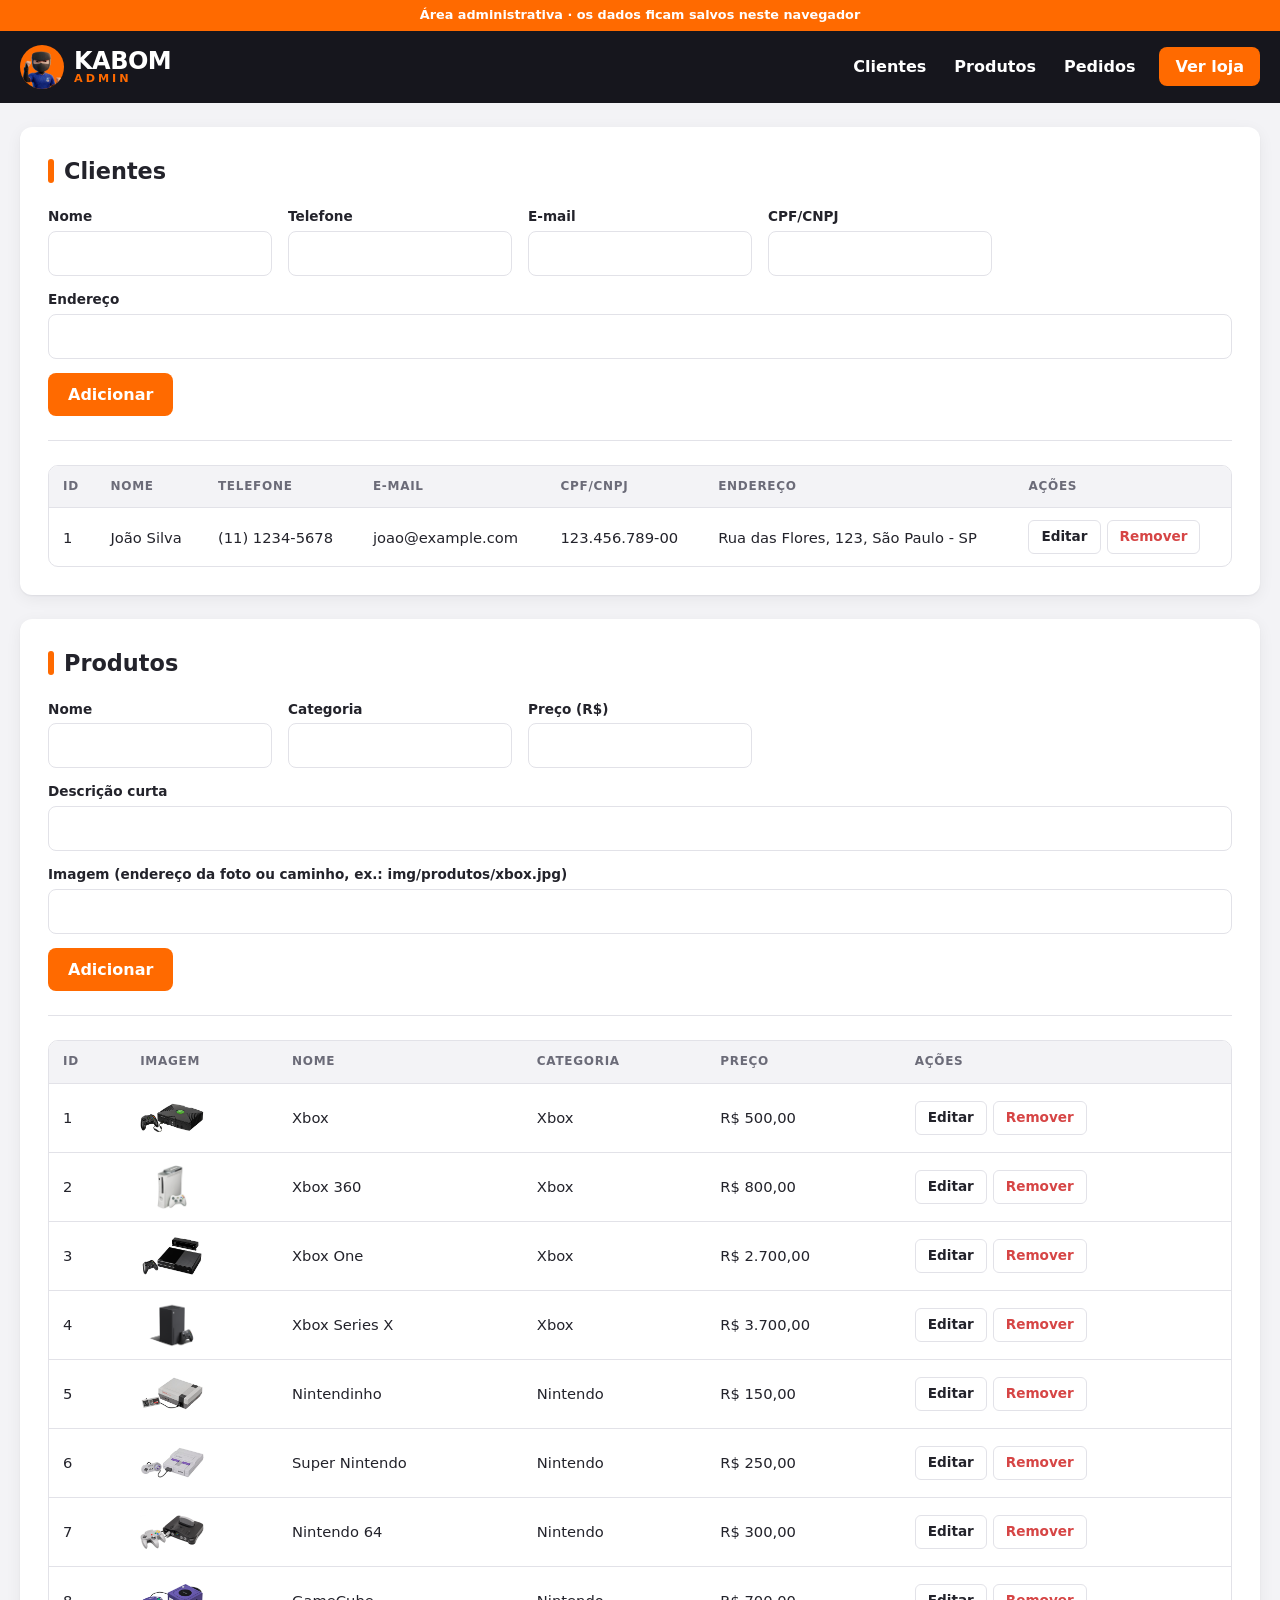
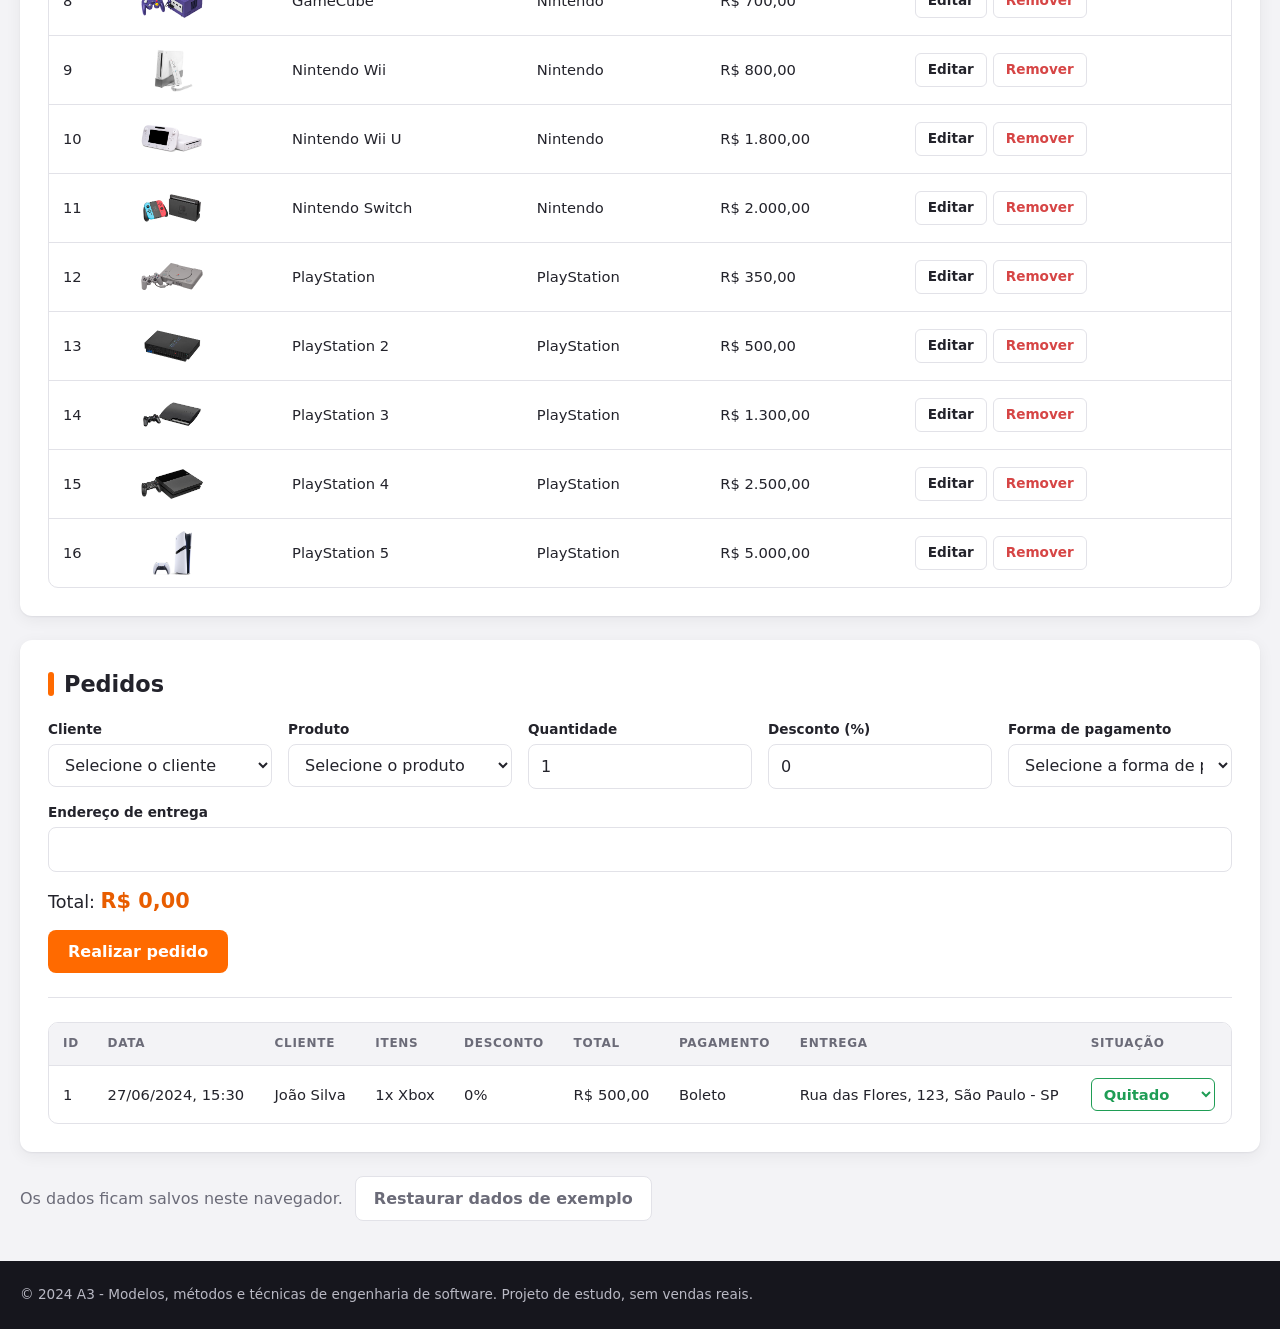
==== admin.html @ e1ee1d41 "Transforma o projeto em loja de videogames com área administrativa Vitrine, carrinho e finalização d" ====
<!DOCTYPE html>
<html lang="pt-BR">
<head>
    <meta charset="UTF-8">
    <meta name="viewport" content="width=device-width, initial-scale=1">
    <title>Kabom | Área administrativa</title>
    <link rel="icon" href="img/logo.png">
    <link rel="stylesheet" href="css/loja.css">
    <link rel="stylesheet" href="css/admin.css">
    <script src="js/dados-exemplo.js" defer></script>
    <script src="js/util.js" defer></script>
    <script src="js/dados.js" defer></script>
    <script src="js/admin.js" defer></script>
</head>
<body>
<header class="topo">
    <p class="faixa">Área administrativa &middot; os dados ficam salvos neste navegador</p>
    <div class="conteudo topo-admin">
        <a class="marca" href="index.html" title="Voltar à loja">
            <span class="marca-icone"><img src="img/logo.png" alt=""></span>
            <span class="marca-nome">KABOM<small>admin</small></span>
        </a>
        <nav class="menu-admin" aria-label="Seções">
            <a href="#clientes">Clientes</a>
            <a href="#produtos">Produtos</a>
            <a href="#pedidos">Pedidos</a>
            <a class="botao" href="index.html">Ver loja</a>
        </nav>
    </div>
</header>

<main class="conteudo admin">
    <section class="painel" id="clientes">
        <h2>Clientes</h2>
        <form id="form-cliente" class="formulario">
            <input type="hidden" name="id">
            <div class="campo">
                <label for="cliente-nome">Nome</label>
                <input id="cliente-nome" name="nome" required maxlength="100">
            </div>
            <div class="campo">
                <label for="cliente-telefone">Telefone</label>
                <input id="cliente-telefone" name="telefone" type="tel" required maxlength="20">
            </div>
            <div class="campo">
                <label for="cliente-email">E-mail</label>
                <input id="cliente-email" name="email" type="email" required maxlength="100">
            </div>
            <div class="campo">
                <label for="cliente-documento">CPF/CNPJ</label>
                <input id="cliente-documento" name="documento" required maxlength="18">
            </div>
            <div class="campo campo-largo">
                <label for="cliente-endereco">Endereço</label>
                <input id="cliente-endereco" name="endereco" required maxlength="150">
            </div>
            <div class="acoes-formulario">
                <button type="submit" class="botao">Adicionar</button>
                <button type="button" class="botao-secundario" data-acao="cancelar" hidden>Cancelar edição</button>
            </div>
        </form>
        <div class="tabela-rolavel">
            <table>
                <thead>
                <tr>
                    <th>ID</th>
                    <th>Nome</th>
                    <th>Telefone</th>
                    <th>E-mail</th>
                    <th>CPF/CNPJ</th>
                    <th>Endereço</th>
                    <th>Ações</th>
                </tr>
                </thead>
                <tbody id="lista-clientes"></tbody>
            </table>
        </div>
    </section>

    <section class="painel" id="produtos">
        <h2>Produtos</h2>
        <form id="form-produto" class="formulario">
            <input type="hidden" name="id">
            <div class="campo">
                <label for="produto-nome">Nome</label>
                <input id="produto-nome" name="nome" required maxlength="100">
            </div>
            <div class="campo">
                <label for="produto-categoria">Categoria</label>
                <input id="produto-categoria" name="categoria" list="categorias-sugeridas" required maxlength="50">
                <datalist id="categorias-sugeridas">
                    <option value="PlayStation"></option>
                    <option value="Xbox"></option>
                    <option value="Nintendo"></option>
                </datalist>
            </div>
            <div class="campo">
                <label for="produto-preco">Preço (R$)</label>
                <input id="produto-preco" name="preco" type="number" min="0" step="0.01" required>
            </div>
            <div class="campo campo-largo">
                <label for="produto-descricao">Descrição curta</label>
                <input id="produto-descricao" name="descricao" maxlength="80">
            </div>
            <div class="campo campo-largo">
                <label for="produto-imagem">Imagem (endereço da foto ou caminho, ex.: img/produtos/xbox.jpg)</label>
                <input id="produto-imagem" name="imagem" required maxlength="300">
            </div>
            <div class="acoes-formulario">
                <button type="submit" class="botao">Adicionar</button>
                <button type="button" class="botao-secundario" data-acao="cancelar" hidden>Cancelar edição</button>
            </div>
        </form>
        <div class="tabela-rolavel">
            <table>
                <thead>
                <tr>
                    <th>ID</th>
                    <th>Imagem</th>
                    <th>Nome</th>
                    <th>Categoria</th>
                    <th>Preço</th>
                    <th>Ações</th>
                </tr>
                </thead>
                <tbody id="lista-produtos"></tbody>
            </table>
        </div>
    </section>

    <section class="painel" id="pedidos">
        <h2>Pedidos</h2>
        <form id="form-pedido" class="formulario">
            <div class="campo">
                <label for="pedido-cliente">Cliente</label>
                <select id="pedido-cliente" name="clienteId" required></select>
            </div>
            <div class="campo">
                <label for="pedido-produto">Produto</label>
                <select id="pedido-produto" name="produtoId" required></select>
            </div>
            <div class="campo">
                <label for="pedido-quantidade">Quantidade</label>
                <input id="pedido-quantidade" name="quantidade" type="number" min="1" value="1" required>
            </div>
            <div class="campo">
                <label for="pedido-desconto">Desconto (%)</label>
                <input id="pedido-desconto" name="desconto" type="number" min="0" max="100" value="0" required>
            </div>
            <div class="campo">
                <label for="pedido-pagamento">Forma de pagamento</label>
                <select id="pedido-pagamento" name="formaPagamento" required></select>
            </div>
            <div class="campo" id="campo-parcelas" hidden>
                <label for="pedido-parcelas">Parcelas</label>
                <input id="pedido-parcelas" name="parcelas" type="number" min="1" max="10" value="1">
            </div>
            <div class="campo campo-largo">
                <label for="pedido-endereco">Endereço de entrega</label>
                <input id="pedido-endereco" name="endereco" required maxlength="150">
            </div>
            <p class="campo-largo total-previsto">Total: <strong id="pedido-total">R$ 0,00</strong></p>
            <div class="acoes-formulario">
                <button type="submit" class="botao">Realizar pedido</button>
            </div>
        </form>
        <div class="tabela-rolavel">
            <table>
                <thead>
                <tr>
                    <th>ID</th>
                    <th>Data</th>
                    <th>Cliente</th>
                    <th>Itens</th>
                    <th>Desconto</th>
                    <th>Total</th>
                    <th>Pagamento</th>
                    <th>Entrega</th>
                    <th>Situação</th>
                </tr>
                </thead>
                <tbody id="lista-pedidos"></tbody>
            </table>
        </div>
    </section>

    <p class="restaurar">
        Os dados ficam salvos neste navegador.
        <button type="button" class="botao-secundario" id="restaurar-exemplo">Restaurar dados de exemplo</button>
    </p>
</main>

<footer class="rodape">
    <div class="conteudo">
        <p>&copy; 2024 A3 - Modelos, métodos e técnicas de engenharia de software. Projeto de estudo, sem vendas reais.</p>
    </div>
</footer>
</body>
</html>
---- css/loja.css ----
/* Loja Kabom: mobile first (regras base para celular; telas maiores nos @media no fim de cada bloco). */

/* ---------- Base ---------- */

:root {
    --fundo: #f3f3f6;
    --superficie: #fff;
    --tinta: #16161d;
    --tinta-2: #24242e;
    --texto: #23232b;
    --texto-suave: #6b6b78;
    --borda: #e2e2e8;
    --laranja: #ff6a00;
    --laranja-forte: #e85d00;
    --laranja-claro: #fff1e6;
    --verde: #1f9d55;
    --perigo: #d64545;
    --raio: 12px;
    --sombra: 0 1px 2px rgba(20, 20, 30, 0.06), 0 4px 16px rgba(20, 20, 30, 0.06);
    --largura: 1240px;
}

*,
*::before,
*::after {
    box-sizing: border-box;
}

* {
    margin: 0;
}

html {
    scroll-behavior: smooth;
    scroll-padding-top: 16px;
}

body {
    font-family: system-ui, -apple-system, 'Segoe UI', Roboto, sans-serif;
    background: var(--fundo);
    color: var(--texto);
    line-height: 1.45;
}

img,
svg {
    display: block;
    max-width: 100%;
}

button,
input,
select {
    font: inherit;
    color: inherit;
}

button {
    cursor: pointer;
}

a {
    color: var(--laranja-forte);
}

[hidden] {
    display: none !important;
}

:focus-visible {
    outline: 3px solid var(--laranja);
    outline-offset: 2px;
}

.conteudo {
    width: min(100% - 32px, var(--largura));
    margin-inline: auto;
}

.so-leitor {
    position: absolute;
    width: 1px;
    height: 1px;
    overflow: hidden;
    clip-path: inset(50%);
    white-space: nowrap;
}

.pular {
    position: absolute;
    left: 16px;
    top: -60px;
    z-index: 100;
    padding: 8px 16px;
    border-radius: 8px;
    background: var(--laranja);
    color: #fff;
}

.pular:focus {
    top: 16px;
}

/* ---------- Botões ---------- */

.botao {
    display: inline-flex;
    align-items: center;
    justify-content: center;
    gap: 8px;
    padding: 10px 20px;
    border: 0;
    border-radius: 8px;
    background: var(--laranja);
    color: #fff;
    font-weight: 700;
    text-decoration: none;
    transition: background-color 0.2s, transform 0.1s;
}

.botao:hover {
    background: var(--laranja-forte);
}

.botao:active {
    transform: scale(0.98);
}

.botao-grande {
    width: 100%;
    padding: 14px 20px;
    font-size: 1.05rem;
}

.botao-texto {
    width: 100%;
    padding: 10px;
    border: 0;
    background: none;
    color: var(--texto-suave);
    text-decoration: underline;
}

/* ---------- Topo ---------- */

.topo {
    background: var(--tinta);
    color: #fff;
}

.faixa {
    padding: 6px 16px;
    background: var(--laranja);
    font-size: 0.8rem;
    font-weight: 600;
    text-align: center;
}

.topo-principal {
    display: grid;
    grid-template-columns: auto 1fr;
    grid-template-areas:
        'marca atalhos'
        'busca busca';
    align-items: center;
    gap: 12px;
    padding-block: 12px;
}

.marca {
    grid-area: marca;
    display: flex;
    align-items: center;
    gap: 10px;
    color: #fff;
    text-decoration: none;
}

.marca-icone {
    display: grid;
    place-items: center;
    width: 44px;
    height: 44px;
    overflow: hidden;
    border-radius: 50%;
    background: var(--laranja);
}

.marca-icone img {
    width: 40px;
    margin-top: 6px;
}

.marca-nome {
    display: flex;
    flex-direction: column;
    font-size: 1.5rem;
    font-weight: 800;
    letter-spacing: -0.5px;
    line-height: 1;
}

.marca-nome small {
    color: var(--laranja);
    font-size: 0.7rem;
    font-weight: 700;
    letter-spacing: 3px;
    text-transform: uppercase;
}

.busca {
    grid-area: busca;
    display: flex;
    overflow: hidden;
    border-radius: 8px;
    background: #fff;
}

.busca input {
    flex: 1;
    min-width: 0;
    padding: 11px 14px;
    border: 0;
    color: var(--texto);
}

.busca input:focus {
    outline: none;
}

.busca:focus-within {
    box-shadow: 0 0 0 3px var(--laranja);
}

.busca button {
    display: grid;
    place-items: center;
    width: 48px;
    border: 0;
    background: var(--laranja);
}

.busca svg,
.atalho svg {
    width: 22px;
    height: 22px;
    fill: none;
    stroke: currentColor;
    stroke-width: 2;
    stroke-linecap: round;
    stroke-linejoin: round;
}

.busca svg {
    color: #fff;
}

.atalhos {
    grid-area: atalhos;
    display: flex;
    justify-content: flex-end;
    gap: 4px;
}

.atalho {
    position: relative;
    display: flex;
    align-items: center;
    gap: 8px;
    padding: 8px 10px;
    border: 0;
    border-radius: 8px;
    background: none;
    color: #fff;
    font-size: 0.9rem;
    text-decoration: none;
}

.atalho:hover {
    background: var(--tinta-2);
}

.atalho span:not(.contador) {
    display: none;
}

.contador {
    position: absolute;
    top: 0;
    right: 0;
    min-width: 20px;
    padding: 1px 5px;
    border-radius: 10px;
    background: var(--laranja);
    font-size: 0.75rem;
    font-weight: 700;
    text-align: center;
}

.contador.vazio {
    background: #55555f;
}

.categorias {
    background: var(--tinta-2);
}

.categorias .conteudo {
    display: flex;
    gap: 8px;
    padding-block: 10px;
    overflow-x: auto;
    scrollbar-width: none;
}

.chip {
    flex: none;
    padding: 6px 16px;
    border: 1px solid #44444f;
    border-radius: 999px;
    background: none;
    color: #fff;
    font-size: 0.9rem;
}

.chip:hover {
    border-color: var(--laranja);
}

.chip[aria-pressed='true'] {
    border-color: var(--laranja);
    background: var(--laranja);
    font-weight: 700;
}

@media (min-width: 760px) {
    .topo-principal {
        grid-template-columns: auto 1fr auto;
        grid-template-areas: 'marca busca atalhos';
        gap: 24px;
        padding-block: 16px;
    }

    .busca {
        max-width: 620px;
        justify-self: center;
        width: 100%;
    }

    .atalho span:not(.contador) {
        display: inline;
    }

    .contador {
        position: static;
    }
}

/* ---------- Banner e vantagens ---------- */

.banner {
    position: relative;
    display: flex;
    align-items: center;
    overflow: hidden;
    margin-top: 16px;
    padding: 28px 20px;
    border-radius: var(--raio);
    background:
        radial-gradient(circle at 85% 30%, rgba(255, 106, 0, 0.45), transparent 55%),
        linear-gradient(120deg, var(--tinta) 30%, #3a1a05);
    color: #fff;
}

.banner-texto {
    position: relative;
    z-index: 1;
    max-width: 520px;
}

.selo {
    display: inline-block;
    margin-bottom: 10px;
    padding: 3px 10px;
    border-radius: 4px;
    background: var(--laranja);
    font-size: 0.75rem;
    font-weight: 800;
    letter-spacing: 1px;
    text-transform: uppercase;
}

.banner h1 {
    font-size: clamp(1.6rem, 6vw, 2.8rem);
    line-height: 1.1;
}

.banner p:not(.selo) {
    margin: 10px 0 18px;
    color: #d8d8e0;
}

.banner-ninja {
    position: absolute;
    right: -40px;
    bottom: -20px;
    width: 180px;
    opacity: 0.25;
    filter: drop-shadow(0 0 30px rgba(255, 106, 0, 0.6));
}

.vantagens {
    display: grid;
    gap: 8px;
    margin-top: 12px;
    padding: 0;
    list-style: none;
}

.vantagens li {
    display: flex;
    flex-direction: column;
    padding: 12px 16px;
    border-left: 4px solid var(--laranja);
    border-radius: 8px;
    background: var(--superficie);
    box-shadow: var(--sombra);
}

.vantagens span {
    color: var(--texto-suave);
    font-size: 0.85rem;
}

@media (min-width: 640px) {
    .vantagens {
        grid-template-columns: repeat(3, 1fr);
        gap: 16px;
    }
}

@media (min-width: 760px) {
    .banner {
        min-height: 260px;
        padding: 40px 48px;
    }

    .banner-ninja {
        right: 40px;
        bottom: -40px;
        width: 300px;
        opacity: 1;
    }
}

/* ---------- Vitrine ---------- */

.vitrine {
    margin-block: 28px 40px;
}

.barra-vitrine {
    display: flex;
    flex-wrap: wrap;
    align-items: flex-end;
    justify-content: space-between;
    gap: 12px;
    margin-bottom: 16px;
}

.barra-vitrine h2 {
    font-size: 1.4rem;
}

.resultado {
    color: var(--texto-suave);
    font-size: 0.9rem;
}

.ordenar {
    display: flex;
    align-items: center;
    gap: 8px;
    color: var(--texto-suave);
    font-size: 0.9rem;
}

.ordenar select {
    padding: 8px 10px;
    border: 1px solid var(--borda);
    border-radius: 8px;
    background: var(--superficie);
    color: var(--texto);
}

.grade-produtos {
    display: grid;
    grid-template-columns: repeat(2, minmax(0, 1fr));
    gap: 10px;
    padding: 0;
    list-style: none;
}

.cartao-produto {
    display: flex;
    flex-direction: column;
    padding: 12px;
    border: 1px solid transparent;
    border-radius: var(--raio);
    background: var(--superficie);
    box-shadow: var(--sombra);
    transition: border-color 0.2s, transform 0.2s;
}

.cartao-produto:hover {
    border-color: var(--laranja);
    transform: translateY(-2px);
}

.cartao-foto {
    margin-bottom: 10px;
}

/* Todas as fotos ocupam a mesma caixa 4:3, seja a imagem deitada ou em pé. */
.foto-produto {
    width: 100%;
    height: auto;
    aspect-ratio: 4 / 3;
    object-fit: contain;
}

.sem-imagem {
    display: grid;
    place-items: center;
    border-radius: 8px;
    background: var(--fundo);
    color: var(--texto-suave);
    font-size: 0.8rem;
}

.cartao-categoria {
    color: var(--texto-suave);
    font-size: 0.7rem;
    font-weight: 700;
    letter-spacing: 1px;
    text-transform: uppercase;
}

.cartao-nome {
    font-size: 0.95rem;
    line-height: 1.25;
}

.cartao-descricao {
    margin-top: 2px;
    color: var(--texto-suave);
    font-size: 0.8rem;
}

.cartao-precos {
    margin-block: auto 12px;
    padding-top: 10px;
}

.preco-pix {
    color: var(--laranja-forte);
    font-size: 1.1rem;
    font-weight: 800;
}

.preco-pix span {
    white-space: nowrap;
    color: var(--texto-suave);
    font-size: 0.75rem;
    font-weight: 600;
}

.preco-parcelado {
    color: var(--texto-suave);
    font-size: 0.75rem;
}

.botao-comprar {
    width: 100%;
}

.vitrine-vazia {
    padding: 40px 16px;
    border-radius: var(--raio);
    background: var(--superficie);
    text-align: center;
}

.vitrine-vazia p {
    margin-bottom: 16px;
    color: var(--texto-suave);
}

@media (min-width: 640px) {
    .grade-produtos {
        grid-template-columns: repeat(3, minmax(0, 1fr));
        gap: 16px;
    }

    .cartao-produto {
        padding: 16px;
    }

    .cartao-nome {
        font-size: 1.05rem;
    }

    .preco-pix {
        font-size: 1.4rem;
    }
}

@media (min-width: 1024px) {
    .grade-produtos {
        grid-template-columns: repeat(4, minmax(0, 1fr));
    }
}

/* ---------- Rodapé ---------- */

.rodape {
    padding-block: 24px;
    background: var(--tinta);
    color: #b9b9c4;
    font-size: 0.85rem;
}

.rodape p + p {
    margin-top: 8px;
}

.rodape strong {
    color: #fff;
}

.rodape a {
    color: var(--laranja);
}

/* ---------- Gaveta do carrinho ---------- */

.gaveta {
    width: min(100%, 420px);
    max-width: none;
    height: 100%;
    max-height: none;
    margin: 0 0 0 auto;
    padding: 0;
    border: 0;
    background: var(--superficie);
    color: var(--texto);
    overflow-y: auto;
}

.gaveta[open] {
    display: flex;
    flex-direction: column;
    animation: entrar 0.25s ease-out;
}

.gaveta::backdrop {
    background: rgba(10, 10, 15, 0.55);
}

@keyframes entrar {
    from {
        transform: translateX(100%);
    }
}

.gaveta-topo {
    position: sticky;
    top: 0;
    z-index: 1;
    display: flex;
    align-items: center;
    justify-content: space-between;
    padding: 16px 20px;
    background: var(--tinta);
    color: #fff;
}

.gaveta-topo h2 {
    font-size: 1.15rem;
}

.fechar {
    width: 36px;
    height: 36px;
    border: 0;
    border-radius: 50%;
    background: none;
    color: #fff;
    font-size: 1.6rem;
    line-height: 1;
}

.fechar:hover {
    background: var(--tinta-2);
}

.etapa {
    display: flex;
    flex: 1;
    flex-direction: column;
    padding: 16px 20px 20px;
}

.itens-carrinho {
    display: grid;
    gap: 12px;
    padding: 0;
    list-style: none;
}

.item-carrinho {
    display: grid;
    grid-template-columns: 72px 1fr auto;
    align-items: start;
    gap: 12px;
    padding-bottom: 12px;
    border-bottom: 1px solid var(--borda);
}

.item-foto {
    width: 72px;
    height: 56px;
    object-fit: contain;
}

.item-nome {
    font-weight: 700;
    line-height: 1.2;
}

.item-preco {
    color: var(--laranja-forte);
    font-size: 0.9rem;
    font-weight: 700;
}

.quantidade {
    display: inline-flex;
    align-items: center;
    margin-top: 6px;
    border: 1px solid var(--borda);
    border-radius: 8px;
}

.quantidade button {
    width: 32px;
    height: 32px;
    border: 0;
    background: none;
    font-size: 1.1rem;
}

.quantidade button:disabled {
    opacity: 0.3;
    cursor: not-allowed;
}

.quantidade span {
    min-width: 28px;
    text-align: center;
    font-weight: 700;
}

.item-remover {
    padding: 4px;
    border: 0;
    background: none;
    color: var(--perigo);
    font-size: 0.8rem;
    text-decoration: underline;
}

.carrinho-vazio {
    margin-block: auto;
    padding-block: 40px;
    text-align: center;
}

.carrinho-vazio p {
    margin-bottom: 16px;
    color: var(--texto-suave);
}

.resumo {
    display: grid;
    gap: 6px;
    margin-top: auto;
    padding-top: 16px;
}

.linha-resumo {
    display: flex;
    justify-content: space-between;
}

.linha-resumo.destaque {
    color: var(--laranja-forte);
    font-size: 1.25rem;
    font-weight: 800;
}

.parcelado {
    margin-bottom: 8px;
    color: var(--texto-suave);
    font-size: 0.85rem;
}

/* Formulário de finalização */

fieldset {
    display: grid;
    gap: 10px;
    margin-bottom: 18px;
    padding: 0;
    border: 0;
}

legend {
    margin-bottom: 8px;
    font-size: 1rem;
    font-weight: 800;
}

.campo label {
    display: block;
    margin-bottom: 4px;
    font-size: 0.85rem;
    font-weight: 600;
}

.campo input,
.campo select {
    width: 100%;
    padding: 10px 12px;
    border: 1px solid var(--borda);
    border-radius: 8px;
    background: var(--superficie);
}

.campo input:focus,
.campo select:focus {
    outline: none;
    border-color: var(--laranja);
    box-shadow: 0 0 0 3px var(--laranja-claro);
}

.campos-lado {
    display: grid;
    grid-template-columns: 1fr 1fr;
    gap: 10px;
}

.opcoes-pagamento {
    display: grid;
    grid-template-columns: 1fr 1fr;
    gap: 8px;
}

.opcao-pagamento {
    display: flex;
    flex-wrap: wrap;
    align-items: center;
    gap: 4px 8px;
    padding: 10px;
    border: 1px solid var(--borda);
    border-radius: 8px;
    font-size: 0.9rem;
    font-weight: 600;
    cursor: pointer;
}

.opcao-pagamento:has(input:checked) {
    border-color: var(--laranja);
    background: var(--laranja-claro);
}

.opcao-pagamento input {
    accent-color: var(--laranja);
}

.opcao-pagamento small {
    width: 100%;
    color: var(--verde);
    font-size: 0.75rem;
}

/* Confirmação */

.confirmacao {
    align-items: center;
    justify-content: center;
    gap: 12px;
    text-align: center;
}

.confirmacao-icone {
    display: grid;
    place-items: center;
    width: 72px;
    height: 72px;
    border-radius: 50%;
    background: var(--verde);
    color: #fff;
    font-size: 2.2rem;
}

.confirmacao h3 {
    font-size: 1.3rem;
}

.confirmacao h3:focus {
    outline: none;
}

.nota {
    color: var(--texto-suave);
    font-size: 0.85rem;
}

/* ---------- Aviso flutuante ---------- */

.aviso-flutuante {
    position: fixed;
    left: 50%;
    bottom: 20px;
    z-index: 50;
    max-width: calc(100% - 32px);
    padding: 12px 20px;
    border-radius: 8px;
    background: var(--tinta);
    color: #fff;
    box-shadow: var(--sombra);
    opacity: 0;
    pointer-events: none;
    transform: translate(-50%, 20px);
    transition: opacity 0.2s, transform 0.2s;
}

.aviso-flutuante.visivel {
    opacity: 1;
    transform: translate(-50%, 0);
}

@media (prefers-reduced-motion: reduce) {
    *,
    *::before,
    *::after {
        animation: none !important;
        transition: none !important;
        scroll-behavior: auto !important;
    }
}
---- css/admin.css ----
/* Área administrativa: usa a base da loja (css/loja.css) e acrescenta painéis, formulários e tabelas. */

/* ---------- Topo ---------- */

.topo-admin {
    display: flex;
    flex-wrap: wrap;
    align-items: center;
    justify-content: space-between;
    gap: 12px 24px;
    padding-block: 14px;
}

.menu-admin {
    display: flex;
    flex-wrap: wrap;
    align-items: center;
    gap: 4px;
}

.menu-admin a:not(.botao) {
    padding: 8px 12px;
    border-radius: 8px;
    color: #fff;
    font-weight: 600;
    text-decoration: none;
}

.menu-admin a:not(.botao):hover {
    background: var(--tinta-2);
}

.menu-admin .botao {
    margin-left: 8px;
    padding: 8px 16px;
}

/* ---------- Painéis ---------- */

.admin {
    padding-block: 24px 40px;
}

.painel {
    margin-bottom: 24px;
    padding: 20px;
    border-radius: var(--raio);
    background: var(--superficie);
    box-shadow: var(--sombra);
    scroll-margin-top: 16px;
}

.painel h2 {
    display: flex;
    align-items: center;
    gap: 10px;
    margin-bottom: 20px;
    font-size: 1.4rem;
}

.painel h2::before {
    content: '';
    width: 6px;
    height: 24px;
    border-radius: 3px;
    background: var(--laranja);
}

/* ---------- Formulários ---------- */

.formulario {
    display: grid;
    grid-template-columns: repeat(auto-fill, minmax(220px, 1fr));
    gap: 14px 16px;
    margin-bottom: 24px;
    padding-bottom: 24px;
    border-bottom: 1px solid var(--borda);
}

.campo-largo,
.acoes-formulario {
    grid-column: 1 / -1;
}

.acoes-formulario {
    display: flex;
    flex-wrap: wrap;
    gap: 10px;
}

.total-previsto {
    font-size: 1.1rem;
}

.total-previsto strong {
    color: var(--laranja-forte);
    font-size: 1.3rem;
}

.botao-secundario {
    padding: 10px 18px;
    border: 1px solid var(--borda);
    border-radius: 8px;
    background: var(--superficie);
    font-weight: 600;
}

.botao-secundario:hover {
    border-color: var(--laranja);
    color: var(--laranja-forte);
}

/* ---------- Tabelas ---------- */

.tabela-rolavel {
    overflow-x: auto;
    border: 1px solid var(--borda);
    border-radius: 10px;
}

table {
    width: 100%;
    border-collapse: collapse;
    font-size: 0.92rem;
}

th,
td {
    padding: 12px 14px;
    border-bottom: 1px solid var(--borda);
    text-align: left;
    vertical-align: middle;
}

th {
    background: var(--fundo);
    color: var(--texto-suave);
    font-size: 0.75rem;
    letter-spacing: 0.06em;
    text-transform: uppercase;
    white-space: nowrap;
}

tbody tr:last-child td {
    border-bottom: 0;
}

tbody tr:hover {
    background: var(--laranja-claro);
}

td.vazio {
    padding: 28px;
    color: var(--texto-suave);
    text-align: center;
}

.miniatura {
    width: 64px;
    height: 44px;
    object-fit: contain;
}

.sem-imagem {
    padding: 4px 8px;
    font-size: 0.75rem;
}

.acoes-linha {
    display: flex;
    gap: 6px;
}

.acoes-linha button {
    padding: 6px 12px;
    border: 1px solid var(--borda);
    border-radius: 6px;
    background: var(--superficie);
    font-size: 0.85rem;
    font-weight: 600;
}

.acoes-linha button:hover {
    border-color: var(--laranja);
    color: var(--laranja-forte);
}

.acoes-linha button.perigo {
    color: var(--perigo);
}

.acoes-linha button.perigo:hover {
    border-color: var(--perigo);
    background: var(--perigo);
    color: #fff;
}

select.situacao {
    padding: 6px 8px;
    border: 1px solid var(--borda);
    border-radius: 6px;
    background: var(--superficie);
    font-weight: 600;
}

.pedido-pendente select.situacao {
    border-color: #e0a100;
    color: #9a6b00;
}

.pedido-quitado select.situacao {
    border-color: var(--verde);
    color: var(--verde);
}

.pedido-cancelado td {
    color: var(--texto-suave);
}

.pedido-cancelado select.situacao {
    border-color: var(--perigo);
    color: var(--perigo);
}

/* ---------- Rodapé da área ---------- */

.restaurar {
    display: flex;
    flex-wrap: wrap;
    align-items: center;
    gap: 12px;
    color: var(--texto-suave);
}

@media (min-width: 760px) {
    .painel {
        padding: 28px;
    }
}
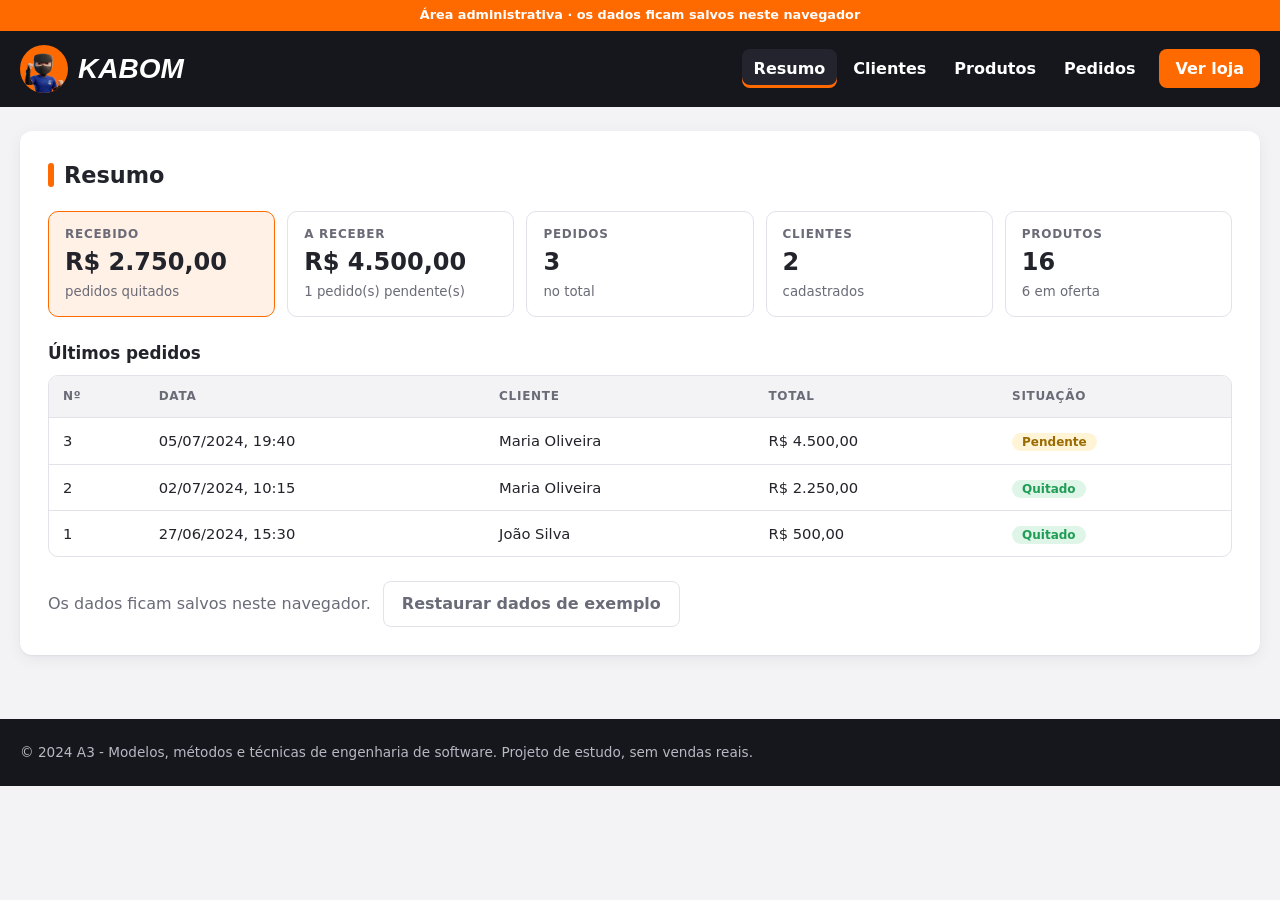
==== commit 113b6b08: "Melhora a loja e reorganiza a área administrativa Loja: ofertas (precoAntigo), favoritos, detalhes d" ====
--- a/admin.html
+++ b/admin.html
@@ -18,20 +18,51 @@
     <div class="conteudo topo-admin">
         <a class="marca" href="index.html" title="Voltar à loja">
             <span class="marca-icone"><img src="img/logo.png" alt=""></span>
-            <span class="marca-nome">KABOM<small>admin</small></span>
+            <span class="marca-nome">KABOM</span>
         </a>
         <nav class="menu-admin" aria-label="Seções">
-            <a href="#clientes">Clientes</a>
-            <a href="#produtos">Produtos</a>
-            <a href="#pedidos">Pedidos</a>
+            <a href="#resumo" data-aba="resumo">Resumo</a>
+            <a href="#clientes" data-aba="clientes">Clientes</a>
+            <a href="#produtos" data-aba="produtos">Produtos</a>
+            <a href="#pedidos" data-aba="pedidos">Pedidos</a>
             <a class="botao" href="index.html">Ver loja</a>
         </nav>
     </div>
 </header>
 
 <main class="conteudo admin">
-    <section class="painel" id="clientes">
+    <section class="painel" id="resumo" data-aba="resumo">
+        <h2>Resumo</h2>
+        <ul class="indicadores" id="indicadores"></ul>
+        <h3 class="subtitulo">Últimos pedidos</h3>
+        <div class="tabela-rolavel">
+            <table>
+                <thead>
+                <tr>
+                    <th>Nº</th>
+                    <th>Data</th>
+                    <th>Cliente</th>
+                    <th>Total</th>
+                    <th>Situação</th>
+                </tr>
+                </thead>
+                <tbody id="lista-resumo-pedidos"></tbody>
+            </table>
+        </div>
+        <p class="restaurar">
+            Os dados ficam salvos neste navegador.
+            <button type="button" class="botao-secundario" id="restaurar-exemplo">Restaurar dados de exemplo</button>
+        </p>
+    </section>
+
+    <section class="painel" id="clientes" data-aba="clientes" hidden>
         <h2>Clientes</h2>
+        <div class="barra-lista">
+            <label class="so-leitor" for="busca-clientes">Buscar clientes</label>
+            <input id="busca-clientes" type="search" placeholder="Buscar por nome, e-mail ou CPF..." data-busca="lista-clientes">
+        </div>
+        <details class="novo" id="novo-cliente">
+        <summary>Novo cliente</summary>
         <form id="form-cliente" class="formulario">
             <input type="hidden" name="id">
             <div class="campo">
@@ -59,6 +90,7 @@
                 <button type="button" class="botao-secundario" data-acao="cancelar" hidden>Cancelar edição</button>
             </div>
         </form>
+        </details>
         <div class="tabela-rolavel">
             <table>
                 <thead>
@@ -77,8 +109,14 @@
         </div>
     </section>
 
-    <section class="painel" id="produtos">
+    <section class="painel" id="produtos" data-aba="produtos" hidden>
         <h2>Produtos</h2>
+        <div class="barra-lista">
+            <label class="so-leitor" for="busca-produtos">Buscar produtos</label>
+            <input id="busca-produtos" type="search" placeholder="Buscar por nome ou categoria..." data-busca="lista-produtos">
+        </div>
+        <details class="novo" id="novo-produto">
+        <summary>Novo produto</summary>
         <form id="form-produto" class="formulario">
             <input type="hidden" name="id">
             <div class="campo">
@@ -98,6 +136,10 @@
                 <label for="produto-preco">Preço (R$)</label>
                 <input id="produto-preco" name="preco" type="number" min="0" step="0.01" required>
             </div>
+            <div class="campo">
+                <label for="produto-preco-antigo">Preço antigo (R$, opcional: vira oferta)</label>
+                <input id="produto-preco-antigo" name="precoAntigo" type="number" min="0" step="0.01">
+            </div>
             <div class="campo campo-largo">
                 <label for="produto-descricao">Descrição curta</label>
                 <input id="produto-descricao" name="descricao" maxlength="80">
@@ -111,6 +153,7 @@
                 <button type="button" class="botao-secundario" data-acao="cancelar" hidden>Cancelar edição</button>
             </div>
         </form>
+        </details>
         <div class="tabela-rolavel">
             <table>
                 <thead>
@@ -128,8 +171,18 @@
         </div>
     </section>
 
-    <section class="painel" id="pedidos">
+    <section class="painel" id="pedidos" data-aba="pedidos" hidden>
         <h2>Pedidos</h2>
+        <div class="barra-lista">
+            <label class="so-leitor" for="busca-pedidos">Buscar pedidos</label>
+            <input id="busca-pedidos" type="search" placeholder="Buscar por cliente ou produto..." data-busca="lista-pedidos">
+            <label class="so-leitor" for="filtro-situacao">Filtrar por situação</label>
+            <select id="filtro-situacao">
+                <option value="">Todas as situações</option>
+            </select>
+        </div>
+        <details class="novo" id="novo-pedido">
+        <summary>Novo pedido manual</summary>
         <form id="form-pedido" class="formulario">
             <div class="campo">
                 <label for="pedido-cliente">Cliente</label>
@@ -164,6 +217,7 @@
                 <button type="submit" class="botao">Realizar pedido</button>
             </div>
         </form>
+        </details>
         <div class="tabela-rolavel">
             <table>
                 <thead>
@@ -183,11 +237,6 @@
             </table>
         </div>
     </section>
-
-    <p class="restaurar">
-        Os dados ficam salvos neste navegador.
-        <button type="button" class="botao-secundario" id="restaurar-exemplo">Restaurar dados de exemplo</button>
-    </p>
 </main>
 
 <footer class="rodape">
--- a/css/loja.css
+++ b/css/loja.css
@@ -178,34 +178,34 @@
 
 .marca-icone {
     display: grid;
-    place-items: center;
-    width: 44px;
-    height: 44px;
+    flex: none;
+    place-items: end center;
+    width: 48px;
+    height: 48px;
     overflow: hidden;
     border-radius: 50%;
     background: var(--laranja);
 }
 
+/* O ninja aparece da cabeça aos ombros, centralizado e sem encostar na borda do círculo. */
 .marca-icone img {
-    width: 40px;
-    margin-top: 6px;
-}
-
+    width: 100%;
+    height: 100%;
+    padding: 5px 4px 0;
+    object-fit: contain;
+    object-position: center bottom;
+}
+
+/* Fonte da marca: pesada e inclinada, só com fontes que já vêm no sistema (sem baixar nada). */
 .marca-nome {
     display: flex;
     flex-direction: column;
-    font-size: 1.5rem;
-    font-weight: 800;
-    letter-spacing: -0.5px;
+    font-family: 'Segoe UI Black', 'Arial Black', 'Helvetica Neue', Arial, sans-serif;
+    font-size: 1.75rem;
+    font-style: italic;
+    font-weight: 900;
+    letter-spacing: 0;
     line-height: 1;
-}
-
-.marca-nome small {
-    color: var(--laranja);
-    font-size: 0.7rem;
-    font-weight: 700;
-    letter-spacing: 3px;
-    text-transform: uppercase;
 }
 
 .busca {
@@ -960,3 +960,317 @@
         scroll-behavior: auto !important;
     }
 }
+
+/* ---------- Ofertas, favoritos e detalhes ---------- */
+
+.banner-acoes {
+    display: flex;
+    flex-wrap: wrap;
+    gap: 10px;
+}
+
+.botao-claro {
+    border: 1px solid #55555f;
+    background: none;
+}
+
+.botao-claro:hover {
+    border-color: var(--laranja);
+    background: none;
+}
+
+.chip-oferta {
+    border-color: var(--laranja);
+    color: #ffb27a;
+}
+
+.chip-oferta[aria-pressed='true'] {
+    color: #fff;
+}
+
+.atalho[aria-pressed='true'] {
+    background: var(--tinta-2);
+    color: var(--laranja);
+}
+
+.atalho[aria-pressed='true'] svg {
+    fill: var(--laranja);
+}
+
+.cartao-foto {
+    position: relative;
+}
+
+.selo-oferta {
+    position: absolute;
+    top: 0;
+    left: 0;
+    padding: 2px 8px;
+    border-radius: 4px;
+    background: var(--verde);
+    color: #fff;
+    font-size: 0.75rem;
+    font-weight: 800;
+}
+
+.botao-favorito {
+    position: absolute;
+    top: -4px;
+    right: -4px;
+    z-index: 1;
+    display: grid;
+    place-items: center;
+    width: 36px;
+    height: 36px;
+    border: 0;
+    border-radius: 50%;
+    background: var(--superficie);
+    color: var(--texto-suave);
+    box-shadow: var(--sombra);
+}
+
+.botao-favorito svg {
+    width: 20px;
+    height: 20px;
+    fill: none;
+    stroke: currentColor;
+    stroke-width: 2;
+    stroke-linejoin: round;
+}
+
+.botao-favorito:hover {
+    color: var(--laranja-forte);
+}
+
+.botao-favorito[aria-pressed='true'] {
+    color: var(--laranja);
+}
+
+.botao-favorito[aria-pressed='true'] svg {
+    fill: currentColor;
+}
+
+/* O botão com o nome do produto estica até cobrir o cartão inteiro, deixando-o clicável. */
+.cartao-produto {
+    position: relative;
+}
+
+.cartao-link {
+    padding: 0;
+    border: 0;
+    background: none;
+    font-weight: inherit;
+    text-align: left;
+}
+
+.cartao-link::after {
+    content: '';
+    position: absolute;
+    inset: 0;
+    border-radius: var(--raio);
+}
+
+.cartao-link:focus-visible {
+    outline: none;
+}
+
+.cartao-link:focus-visible::after {
+    outline: 3px solid var(--laranja);
+    outline-offset: 2px;
+}
+
+.botao-comprar,
+.botao-favorito {
+    position: relative;
+    z-index: 1;
+}
+
+.botao-favorito {
+    position: absolute;
+}
+
+.preco-antigo {
+    color: var(--texto-suave);
+    font-size: 0.75rem;
+}
+
+.dica {
+    display: block;
+    margin-top: 4px;
+    color: var(--texto-suave);
+    font-size: 0.75rem;
+}
+
+.janela {
+    width: min(100% - 24px, 760px);
+    max-height: calc(100% - 24px);
+    padding: 0;
+    border: 0;
+    border-radius: var(--raio);
+    background: var(--superficie);
+    color: var(--texto);
+    overflow-y: auto;
+}
+
+.janela::backdrop {
+    background: rgba(10, 10, 15, 0.55);
+}
+
+.fechar-janela {
+    position: absolute;
+    top: 8px;
+    right: 8px;
+    z-index: 2;
+    background: var(--fundo);
+    color: var(--texto);
+}
+
+.fechar-janela:hover {
+    background: var(--borda);
+}
+
+.detalhes {
+    display: grid;
+    gap: 16px;
+    padding: 24px 20px 20px;
+}
+
+.detalhes-foto {
+    position: relative;
+}
+
+.detalhes-info {
+    display: grid;
+    align-content: start;
+    gap: 10px;
+}
+
+.detalhes-info h2 {
+    font-size: 1.5rem;
+    line-height: 1.15;
+}
+
+.detalhes-descricao {
+    color: var(--texto-suave);
+}
+
+.detalhes-precos .preco-pix {
+    font-size: 1.7rem;
+}
+
+.parcelas {
+    margin-top: 8px;
+    font-size: 0.85rem;
+}
+
+.parcelas summary {
+    cursor: pointer;
+    color: var(--laranja-forte);
+    font-weight: 600;
+}
+
+.parcelas ul {
+    display: grid;
+    gap: 2px;
+    margin-top: 6px;
+    padding: 0;
+    list-style: none;
+}
+
+.parcelas li {
+    display: flex;
+    justify-content: space-between;
+    padding: 4px 8px;
+    border-radius: 4px;
+}
+
+.parcelas li:nth-child(odd) {
+    background: var(--fundo);
+}
+
+.detalhes-compra {
+    display: flex;
+    flex-wrap: wrap;
+    align-items: center;
+    gap: 10px;
+}
+
+.detalhes-compra .botao-grande {
+    flex: 1;
+}
+
+.botao-favorito-grande {
+    position: static;
+    border: 1px solid var(--borda);
+    box-shadow: none;
+}
+
+@media (min-width: 640px) {
+    .detalhes {
+        grid-template-columns: 1fr 1fr;
+        gap: 28px;
+        padding: 32px;
+        align-items: center;
+    }
+}
+
+/* ---------- Meus pedidos ---------- */
+
+.consulta-pedidos {
+    display: grid;
+    gap: 10px;
+    margin-bottom: 12px;
+}
+
+.lista-pedidos {
+    display: grid;
+    gap: 12px;
+    margin-top: 12px;
+    padding: 0;
+    list-style: none;
+}
+
+.pedido {
+    padding: 14px;
+    border: 1px solid var(--borda);
+    border-radius: 10px;
+}
+
+.pedido-topo {
+    display: flex;
+    align-items: center;
+    justify-content: space-between;
+}
+
+.pedido-data {
+    color: var(--texto-suave);
+    font-size: 0.8rem;
+}
+
+.pedido-itens {
+    margin-block: 8px;
+    padding-left: 18px;
+    font-size: 0.9rem;
+}
+
+.etiqueta {
+    padding: 2px 10px;
+    border-radius: 999px;
+    font-size: 0.75rem;
+    font-weight: 700;
+}
+
+.etiqueta-pendente {
+    background: #fff4d6;
+    color: #9a6b00;
+}
+
+.etiqueta-quitado {
+    background: #dff5e8;
+    color: var(--verde);
+}
+
+.etiqueta-cancelado {
+    background: #fbe3e3;
+    color: var(--perigo);
+}
--- a/css/admin.css
+++ b/css/admin.css
@@ -237,3 +237,117 @@
         padding: 28px;
     }
 }
+
+/* ---------- Abas, resumo e listas ---------- */
+
+.menu-admin a[aria-current='page'] {
+    background: var(--tinta-2);
+    box-shadow: inset 0 -3px 0 var(--laranja);
+}
+
+.indicadores {
+    display: grid;
+    grid-template-columns: repeat(auto-fit, minmax(160px, 1fr));
+    gap: 12px;
+    margin-bottom: 24px;
+    padding: 0;
+    list-style: none;
+}
+
+.indicador {
+    display: flex;
+    flex-direction: column;
+    gap: 2px;
+    padding: 14px 16px;
+    border: 1px solid var(--borda);
+    border-radius: 10px;
+}
+
+.indicador.destaque {
+    border-color: var(--laranja);
+    background: var(--laranja-claro);
+}
+
+.indicador-rotulo {
+    color: var(--texto-suave);
+    font-size: 0.75rem;
+    font-weight: 700;
+    letter-spacing: 0.06em;
+    text-transform: uppercase;
+}
+
+.indicador strong {
+    font-size: 1.5rem;
+}
+
+.indicador small {
+    color: var(--texto-suave);
+}
+
+.subtitulo {
+    margin-bottom: 10px;
+    font-size: 1.05rem;
+}
+
+.barra-lista {
+    display: flex;
+    flex-wrap: wrap;
+    gap: 10px;
+    margin-bottom: 16px;
+}
+
+.barra-lista input,
+.barra-lista select {
+    padding: 10px 12px;
+    border: 1px solid var(--borda);
+    border-radius: 8px;
+    background: var(--superficie);
+}
+
+.barra-lista input {
+    flex: 1 1 240px;
+}
+
+/* Formulário recolhível: fica fechado até clicar em "Novo ..." ou em "Editar". */
+.novo {
+    margin-bottom: 20px;
+    border: 1px solid var(--borda);
+    border-radius: 10px;
+}
+
+.novo > summary {
+    padding: 12px 16px;
+    cursor: pointer;
+    font-weight: 700;
+    list-style: none;
+}
+
+.novo > summary::before {
+    content: '+';
+    display: inline-block;
+    width: 1.2em;
+    color: var(--laranja-forte);
+}
+
+.novo[open] > summary::before {
+    content: '\2212';
+}
+
+.novo[open] > summary {
+    border-bottom: 1px solid var(--borda);
+}
+
+.novo .formulario {
+    margin: 0;
+    padding: 16px;
+    border-bottom: 0;
+}
+
+.tag-oferta {
+    color: var(--verde);
+    font-weight: 700;
+}
+
+.restaurar {
+    margin-top: 24px;
+}
